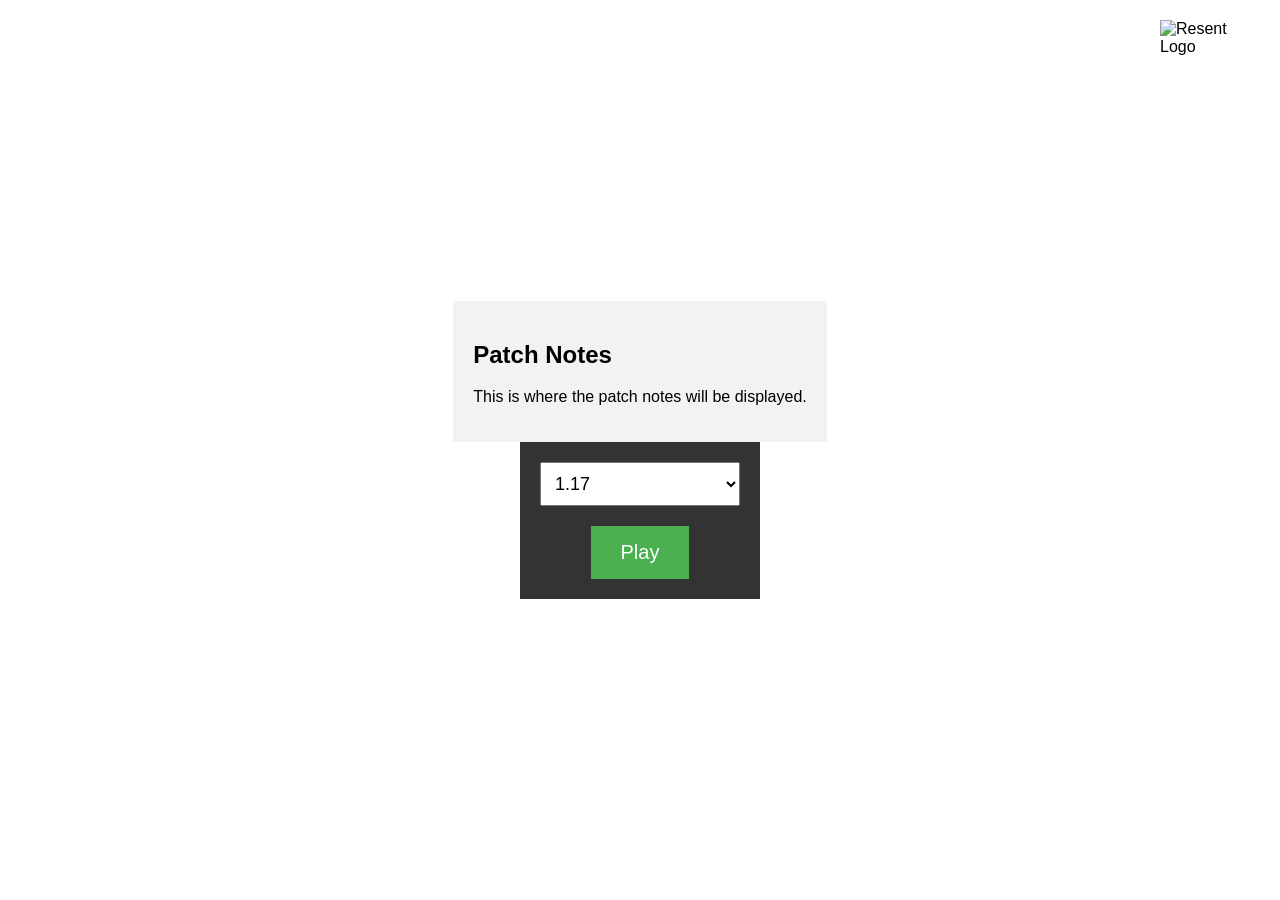
==== index.html @ 10a05888 "Create index.html" ====
<!DOCTYPE html>
<html lang="en">
<head>
    <meta charset="UTF-8">
    <meta name="viewport" content="width=device-width, initial-scale=1.0">
    <title>Resent Launcher</title>
    <!-- Favicon -->
    <link rel="icon" type="image/png" href="assets/Resent.png">
    <style>
        body {
            font-family: Arial, sans-serif;
            margin: 0;
            padding: 0;
            position: relative;
        }
        #launcher-container {
            display: flex;
            flex-direction: row;
            height: 100vh;
            justify-content: center;
            align-items: center;
        }
        #launcher-content {
            display: flex;
            flex-direction: column;
            align-items: center;
            justify-content: center;
        }
        #patch-notes {
            flex: 3; /* Left side takes up 3/4 of the screen */
            padding: 20px;
            background-color: #f2f2f2; /* Light gray background */
        }
        #launcher-controls {
            flex: 1; /* Right side takes up 1/4 of the screen */
            display: flex;
            flex-direction: column;
            align-items: center;
            justify-content: center;
            padding: 20px;
            background-color: #333; /* Dark gray background */
            color: white; /* Text color for contrast */
        }
        #version-dropdown {
            margin-bottom: 20px;
            width: 200px; /* Increased width of dropdown */
            padding: 10px;
            font-size: 18px; /* Larger font size for better visibility */
        }
        #play-button {
            background-color: #4CAF50;
            color: white;
            border: none;
            padding: 15px 30px; /* Increased padding */
            text-align: center;
            text-decoration: none;
            display: inline-block;
            font-size: 20px; /* Larger font size for better visibility */
            cursor: pointer;
        }
        #logo {
            position: absolute;
            top: 20px;
            right: 20px;
            width: 100px; /* Adjust size as needed */
            height: auto; /* Maintain aspect ratio */
        }
    </style>
</head>
<body>
    <div id="launcher-container">
        <div id="launcher-content">
            <img src="assets/Resent.png" alt="Resent Logo" id="logo">
            <div id="patch-notes">
                <h2>Patch Notes</h2>
                <p>This is where the patch notes will be displayed.</p>
            </div>
            <div id="launcher-controls">
                <select id="version-dropdown">
                    <option value="1.17">1.17</option>
                    <option value="1.16.5">1.16.5</option>
                    <option value="1.15.2">1.15.2</option>
                    <!-- Add more versions as needed -->
                </select>
                <button id="play-button">Play</button>
            </div>
        </div>
    </div>
</body>
</html>
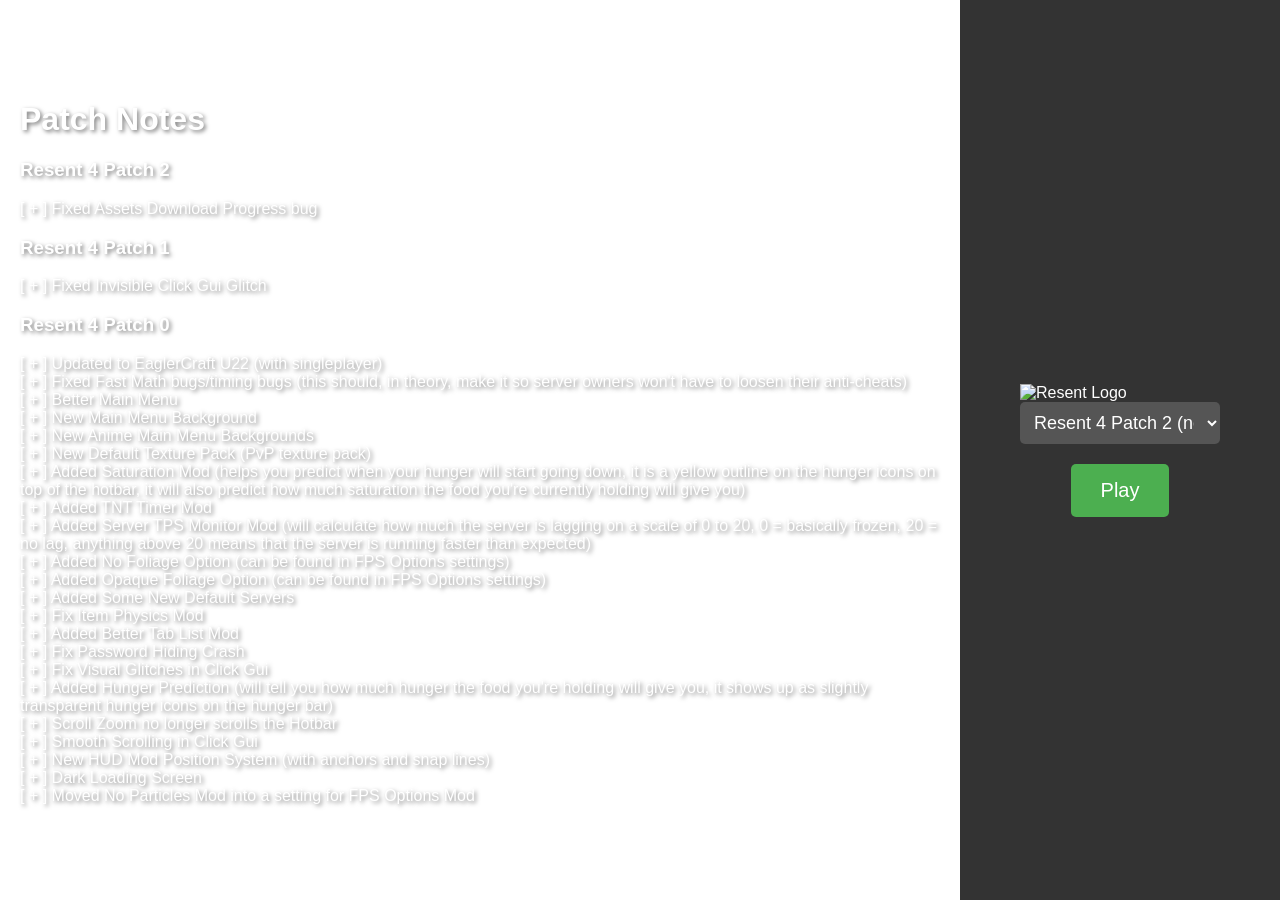
==== commit c83b9f78: "Add files via upload" ====
--- a/index.html
+++ b/index.html
@@ -1,90 +1,76 @@
-<!DOCTYPE html>
-<html lang="en">
-<head>
-    <meta charset="UTF-8">
-    <meta name="viewport" content="width=device-width, initial-scale=1.0">
-    <title>Resent Launcher</title>
-    <!-- Favicon -->
-    <link rel="icon" type="image/png" href="assets/Resent.png">
-    <style>
-        body {
-            font-family: Arial, sans-serif;
-            margin: 0;
-            padding: 0;
-            position: relative;
-        }
-        #launcher-container {
-            display: flex;
-            flex-direction: row;
-            height: 100vh;
-            justify-content: center;
-            align-items: center;
-        }
-        #launcher-content {
-            display: flex;
-            flex-direction: column;
-            align-items: center;
-            justify-content: center;
-        }
-        #patch-notes {
-            flex: 3; /* Left side takes up 3/4 of the screen */
-            padding: 20px;
-            background-color: #f2f2f2; /* Light gray background */
-        }
-        #launcher-controls {
-            flex: 1; /* Right side takes up 1/4 of the screen */
-            display: flex;
-            flex-direction: column;
-            align-items: center;
-            justify-content: center;
-            padding: 20px;
-            background-color: #333; /* Dark gray background */
-            color: white; /* Text color for contrast */
-        }
-        #version-dropdown {
-            margin-bottom: 20px;
-            width: 200px; /* Increased width of dropdown */
-            padding: 10px;
-            font-size: 18px; /* Larger font size for better visibility */
-        }
-        #play-button {
-            background-color: #4CAF50;
-            color: white;
-            border: none;
-            padding: 15px 30px; /* Increased padding */
-            text-align: center;
-            text-decoration: none;
-            display: inline-block;
-            font-size: 20px; /* Larger font size for better visibility */
-            cursor: pointer;
-        }
-        #logo {
-            position: absolute;
-            top: 20px;
-            right: 20px;
-            width: 100px; /* Adjust size as needed */
-            height: auto; /* Maintain aspect ratio */
-        }
-    </style>
-</head>
-<body>
-    <div id="launcher-container">
-        <div id="launcher-content">
-            <img src="assets/Resent.png" alt="Resent Logo" id="logo">
-            <div id="patch-notes">
-                <h2>Patch Notes</h2>
-                <p>This is where the patch notes will be displayed.</p>
-            </div>
-            <div id="launcher-controls">
-                <select id="version-dropdown">
-                    <option value="1.17">1.17</option>
-                    <option value="1.16.5">1.16.5</option>
-                    <option value="1.15.2">1.15.2</option>
-                    <!-- Add more versions as needed -->
-                </select>
-                <button id="play-button">Play</button>
-            </div>
-        </div>
-    </div>
-</body>
-</html>
+<!DOCTYPE html>
+<html lang="en">
+<head>
+    <meta charset="UTF-8">
+    <meta name="viewport" content="width=device-width, initial-scale=1.0">
+    <title>Resent Launcher</title>
+    <!-- Favicon -->
+    <link rel="icon" type="image/png" href="assets/Resent.png">
+    <link rel="stylesheet" type="text/css" href="style.css">
+</head>
+<body>
+    <div id="launcher-container">
+        <div id="launcher-content">
+            <div id="patch-notes-container">
+                <div id="patch-notes">
+                    <h1>Patch Notes</h1>
+                    <h3>Resent 4 Patch 2</h3>
+                    <p>[ + ] Fixed Assets Download Progress bug</p>
+                    <h3>Resent 4 Patch 1</h3>
+                    <p>[ + ] Fixed Invisible Click Gui Glitch</p>
+                    <h3>Resent 4 Patch 0</h3>
+                    <p>
+                        [ + ] Updated to EaglerCraft U22 (with singleplayer)<br>
+                        [ + ] Fixed Fast Math bugs/timing bugs (this should, in theory, make it so server owners won't have to loosen their anti-cheats)<br>
+                        [ + ] Better Main Menu<br>
+                        [ + ] New Main Menu Background<br>
+                        [ + ] New Anime Main Menu Backgrounds<br>
+                        [ + ] New Default Texture Pack (PvP texture pack)<br>
+                        [ + ] Added Saturation Mod (helps you predict when your hunger will start going down, it is a yellow outline on the hunger icons on top of the hotbar, it will also predict how much saturation the food you're currently holding will give you)<br>
+                        [ + ] Added TNT Timer Mod<br>
+                        [ + ] Added Server TPS Monitor Mod (will calculate how much the server is lagging on a scale of 0 to 20, 0 = basically frozen, 20 = no lag, anything above 20 means that the server is running faster than expected)<br>
+                        [ + ] Added No Foliage Option (can be found in FPS Options settings)<br>
+                        [ + ] Added Opaque Foliage Option (can be found in FPS Options settings)<br>
+                        [ + ] Added Some New Default Servers<br>
+                        [ + ] Fix Item Physics Mod<br>
+                        [ + ] Added Better Tab List Mod<br>
+                        [ + ] Fix Password Hiding Crash<br>
+                        [ + ] Fix Visual Glitches in Click Gui<br>
+                        [ + ] Added Hunger Prediction (will tell you how much hunger the food you're holding will give you, it shows up as slightly transparent hunger icons on the hunger bar)<br>
+                        [ + ] Scroll Zoom no longer scrolls the Hotbar<br>
+                        [ + ] Smooth Scrolling in Click Gui<br>
+                        [ + ] New HUD Mod Position System (with anchors and snap lines)<br>
+                        [ + ] Dark Loading Screen<br>
+                        [ + ] Moved No Particles Mod into a setting for FPS Options Mod
+                    </p>
+                </div>
+            </div>
+        </div>
+        <div id="launcher-controls">
+            <img src="assets/Resent.png" alt="Resent Logo" id="logo">
+            <select id="version-dropdown">
+                <optgroup label="Versions">
+                    <option value="4.0-P2.html">Resent 4 Patch 2 (newest)</option>
+                    <option value="4.0-P1.html">Resent 4 Patch 1</option>
+                    <option value="4.0-P0.html">Resent 4 Patch 0</option>
+                    <option value="3.8.html">Resent 3.8</option>
+                    <option value="3.7.html">Resent 3.7</option>
+                    <option value="3.6.html">Resent 3.6</option>
+                    <option value="3.4.html">Resent 3.4</option>
+                    <option value="3.3.2.html">Resent 3.3.2</option>                    
+                </optgroup>
+            </select>
+            <button id="play-button">Play</button>
+        </div>
+    </div>
+    <script>
+        document.getElementById("play-button").addEventListener("click", function() {
+            var dropdown = document.getElementById("version-dropdown");
+            var selectedVersion = dropdown.options[dropdown.selectedIndex].value;
+            if (selectedVersion) {
+                window.location.href = "versions/1.8/" + selectedVersion;
+            }
+        });
+    </script>
+</body>
+</html>
--- a/style.css
+++ b/style.css
@@ -0,0 +1,110 @@
+/* Define font face for custom font */
+@font-face {
+    font-family: 'Louis George Cafe Bold';
+    src: url('assets/fonts/Louis George Cafe.ttf') format('truetype');
+}
+
+/* Apply custom font to the body */
+body {
+    font-family: 'Louis George Cafe Bold', Arial, sans-serif;
+    margin: 0;
+    padding: 0;
+    position: relative;
+}
+
+/* Style for the launcher container */
+#launcher-container {
+    display: flex;
+    flex-direction: row;
+    height: 100vh;
+}
+
+/* Style for the left side content */
+#launcher-content {
+    display: flex;
+    flex-direction: column;
+    align-items: center;
+    justify-content: center;
+    width: 75%; /* Left side takes up 3/4 of the screen */
+}
+
+/* Style for the patch notes container */
+#patch-notes-container {
+    max-height: 100vh; /* Set maximum height to viewport height */
+    overflow-y: auto; /* Allow vertical scrolling */
+    background-image: url('assets/bg.png'); /* Background image */
+    background-size: cover; /* Cover the entire element */
+    background-position: center; /* Center the background */
+}
+
+/* Style for the patch notes */
+#patch-notes {
+    padding: 20px;
+    color: white; /* Set text color to white */
+    text-shadow: 2px 2px 4px rgba(0, 0, 0, 0.5); /* Text shadow */
+}
+
+/* Style for the right side controls */
+#launcher-controls {
+    display: flex;
+    flex-direction: column;
+    align-items: center;
+    justify-content: center;
+    width: 25%; /* Right side takes up 1/4 of the screen */
+    background-color: #333; /* Dark gray background */
+    color: white; /* Text color for contrast */
+    position: relative; /* Add position relative */
+    transition: width 0.5s ease, background-color 0.5s ease; /* Add transition effect */
+}
+
+/* Style for the version dropdown */
+#version-dropdown {
+    margin-bottom: 20px;
+    width: 200px; /* Increased width of dropdown */
+    padding: 10px;
+    font-size: 18px; /* Larger font size for better visibility */
+    background-color: #555; /* Dropdown background color */
+    color: white; /* Dropdown text color */
+    border: none;
+    border-radius: 5px; /* Rounded corners */
+    cursor: pointer;
+    font-family: 'Louis George Cafe Bold', Arial, sans-serif; /* Apply custom font */
+}
+
+/* Style for the play button */
+#play-button {
+    background-color: #4CAF50;
+    color: white;
+    border: none;
+    padding: 15px 30px; /* Increased padding */
+    font-size: 20px; /* Larger font size for better visibility */
+    cursor: pointer;
+    margin-bottom: 20px; /* Added margin for spacing */
+    transition: transform 0.3s ease, background-color 0.3s ease; /* Add transition effect for transform and background-color */
+    font-family: 'Louis George Cafe Bold', Arial, sans-serif; /* Apply custom font */
+    border-radius: 5px; /* Rounded corners */
+}
+
+/* Play button hover state */
+#play-button:hover {
+    transform: scale(1.1); /* Grow button by 10% on hover */
+    background-color: #45a049; /* Darker color on hover */
+}
+
+/* Style for the logo */
+#logo {
+    width: 200px; /* Adjust size as needed */
+    height: auto; /* Maintain aspect ratio */
+    margin-top: 20px; /* Added margin for spacing */
+    animation: logoAnimation 2s infinite alternate; /* Add logo animation */
+}
+
+/* Logo animation keyframes */
+@keyframes logoAnimation {
+    from {
+        transform: scale(1);
+    }
+    to {
+        transform: scale(1.1);
+    }
+}
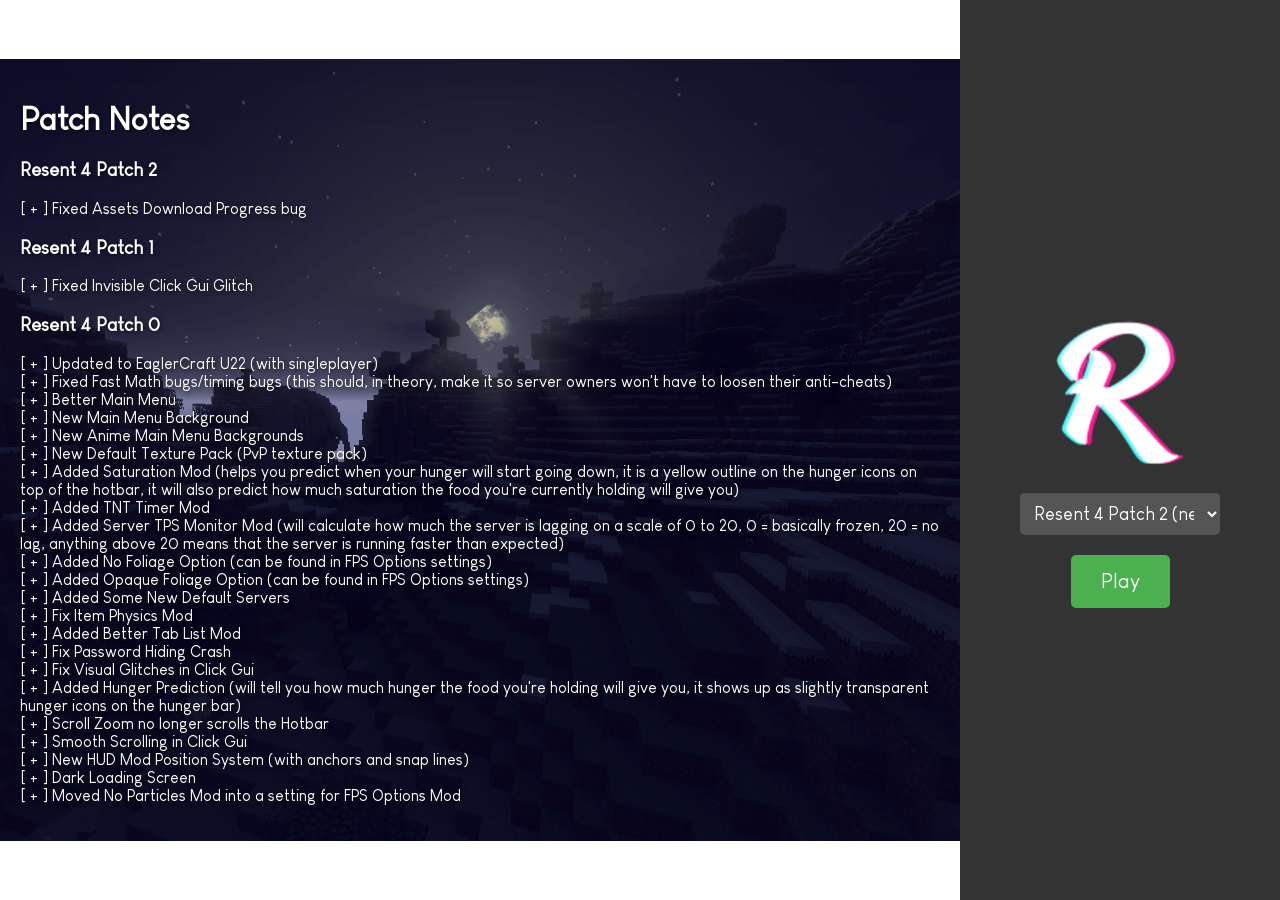
==== commit e9ed60df: "Edited index.html for versions" ====
--- a/index.html
+++ b/index.html
@@ -68,7 +68,7 @@
             var dropdown = document.getElementById("version-dropdown");
             var selectedVersion = dropdown.options[dropdown.selectedIndex].value;
             if (selectedVersion) {
-                window.location.href = "versions/1.8/" + selectedVersion;
+                window.location.href = "versions/" + selectedVersion;
             }
         });
     </script>
